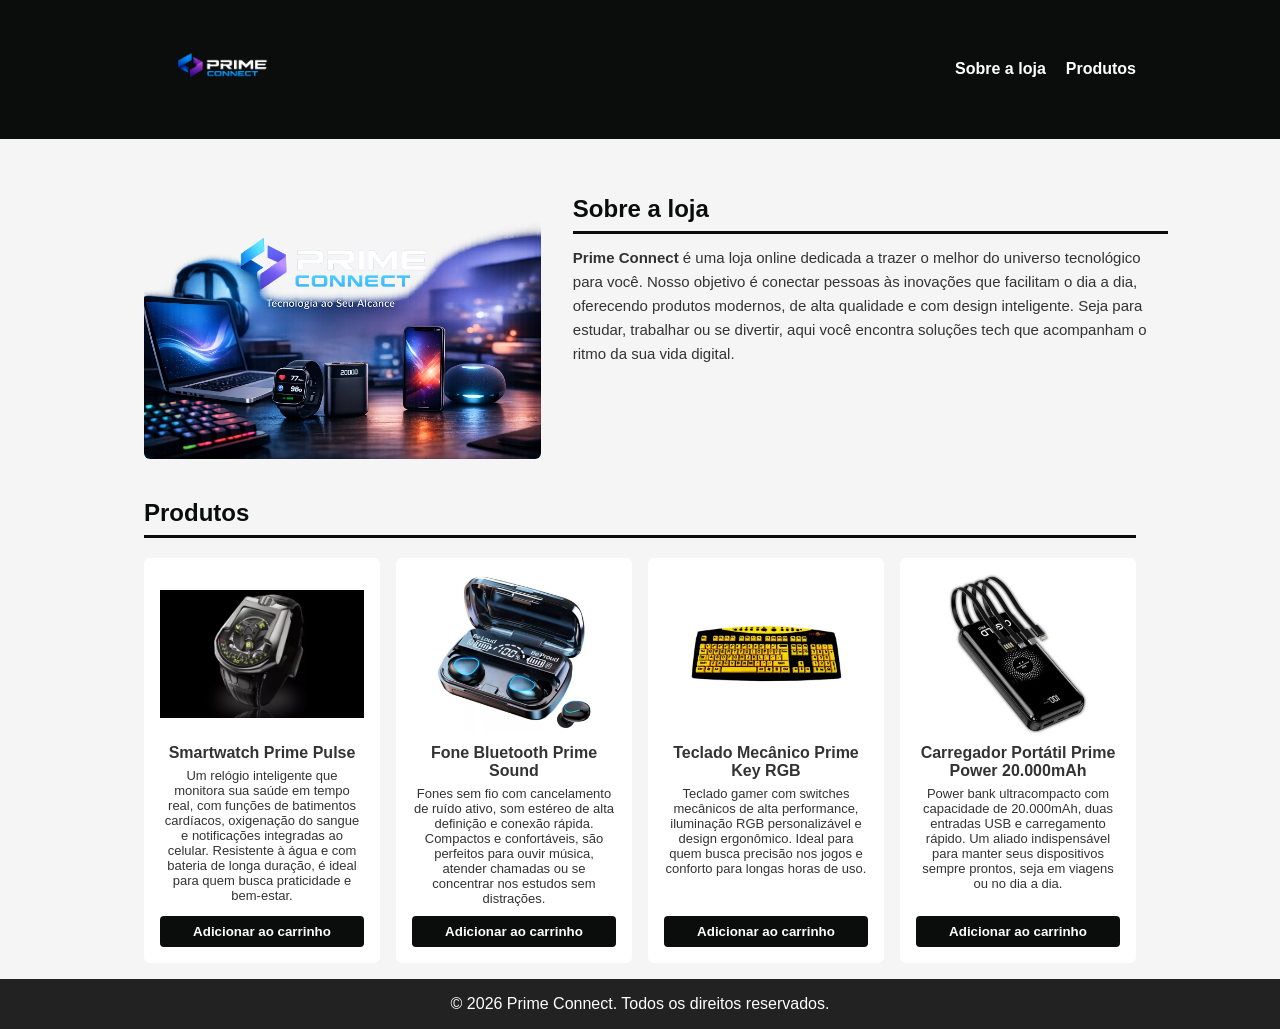
==== index.html @ 11353aee "move index de pasta" ====
<!doctype html>
<html lang="pt-BR">
  <head>
    <!-- Define o tipo de documento como HTML5 -->
    <meta charset="UTF-8" />
    <!-- Configura o site para ser responsivo em dispositivos móveis -->
    <meta name="viewport" content="width=device-width, initial-scale=1.0" />
    <!-- Título exibido na aba do navegador -->
    <title>Prime Connect</title>
    <!-- Importa o arquivo CSS externo -->
    <link rel="stylesheet" href="/src/style.css" />
  </head>

  <body>
    <!-- Cabeçalho principal -->
    <header class="header">
      <div class="container header-flex">
        <!-- Nome da loja -->
        <img
          src="/public/image/Logo-minimalista-Pri.png"
          alt="Prime Connect"
          width="160"
        />

        <!-- Menu de navegação -->
        <nav>
          <ul class="menu">
            <!-- Links que levam às seções da página -->
            <li><a href="#sobre">Sobre a loja</a></li>
            <li><a href="#produtos">Produtos</a></li>
          </ul>
        </nav>
      </div>
    </header>

    <!-- Conteúdo principal -->
    <main class="container">
      <!-- Seção "Sobre a loja" -->
      <section id="sobre" class="sobre">
        <!-- Imagem ilustrativa da loja -->
        <img
          src="/public/image/Logo-Prime-Connect-t.png"
          alt="Imagem da loja"
        />

        <!-- Texto descritivo -->
        <div class="sobre-texto">
          <h2>Sobre a loja</h2>
          <p>
            <!-- Descrição da loja -->
            <b>Prime Connect</b> é uma loja online dedicada a trazer o melhor do
            universo tecnológico para você. Nosso objetivo é conectar pessoas às
            inovações que facilitam o dia a dia, oferecendo produtos modernos,
            de alta qualidade e com design inteligente. Seja para estudar,
            trabalhar ou se divertir, aqui você encontra soluções tech que
            acompanham o ritmo da sua vida digital.
          </p>
        </div>
      </section>

      <!-- Seção de produtos -->
      <section id="produtos" class="produtos">
        <h2>Produtos</h2>

        <!-- Grade de produtos -->
        <div class="produtos-grid">
          <!-- PRODUTO 1 -->
          <div class="produto">
            <img src="/public/image/2011-08-05-ur202-1.webp" alt="relógios" />
            <h3>Smartwatch Prime Pulse</h3>
            <p>
              Um relógio inteligente que monitora sua saúde em tempo real, com
              funções de batimentos cardíacos, oxigenação do sangue e
              notificações integradas ao celular. Resistente à água e com
              bateria de longa duração, é ideal para quem busca praticidade e
              bem-estar.
            </p>
            <button>Adicionar ao carrinho</button>
          </div>

          <!-- PRODUTO 2 -->
          <div class="produto">
            <img src="/public/image/fone-bluetoot.webp" alt="Fone-bluetooth" />
            <h3>Fone Bluetooth Prime Sound</h3>
            <p>
              Fones sem fio com cancelamento de ruído ativo, som estéreo de alta
              definição e conexão rápida. Compactos e confortáveis, são
              perfeitos para ouvir música, atender chamadas ou se concentrar nos
              estudos sem distrações.
            </p>
            <button>Adicionar ao carrinho</button>
          </div>

          <!-- PRODUTO 3 -->
          <div class="produto">
            <img
              src="/public/image/teclado-baixa-visao-cod-43-capa.jpg"
              alt="Teclados"
            />
            <h3>Teclado Mecânico Prime Key RGB</h3>
            <p>
              Teclado gamer com switches mecânicos de alta performance,
              iluminação RGB personalizável e design ergonômico. Ideal para quem
              busca precisão nos jogos e conforto para longas horas de uso.
            </p>
            <button>Adicionar ao carrinho</button>
          </div>

          <!-- PRODUTO 4 -->
          <div class="produto">
            <img
              src="/public/image/carregador_portatil_power_bank_10000mah_bte_21_a_gold_6233_1_6163ff97bde60cf427ac8083abf72644.webp"
              alt="Carregadores portáteis"
            />
            <h3>Carregador Portátil Prime Power 20.000mAh</h3>
            <p>
              Power bank ultracompacto com capacidade de 20.000mAh, duas
              entradas USB e carregamento rápido. Um aliado indispensável para
              manter seus dispositivos sempre prontos, seja em viagens ou no dia
              a dia.
            </p>
            <button>Adicionar ao carrinho</button>
          </div>
        </div>
      </section>
    </main>

    <!-- Rodapé -->
    <footer class="footer">
      <p>© 2026 Prime Connect. Todos os direitos reservados.</p>
    </footer>
  </body>
</html>
---- src/style.css ----
/* ------------------------- */
/* RESET BÁSICO */
/* Remove margens e espaçamentos padrão dos elementos */
* {
  margin: 0;
  padding: 0;
  box-sizing: border-box;
}

/* ------------------------- */
/* CONFIGURAÇÕES GERAIS DO BODY */
body {
  font-family: Arial, sans-serif; /* Define a fonte padrão */
  background-color: #f5f5f5; /* Cor de fundo clara */
  color: #333; /* Cor do texto */
  display: flex; /* Usa flexbox para organizar o layout */
  flex-direction: column; /* Organiza os elementos em coluna */
  min-height: 100vh; /* Garante que o body ocupe toda a altura da tela */
}

/* ------------------------- */
/* COMPORTAMENTO DE ROLAGEM SUAVE */
html {
  scroll-behavior: smooth;
}

/* ------------------------- */
/* CONTAINER CENTRALIZADO */
.container {
  max-width: 1024px; /* Largura máxima do conteúdo */
  margin: 0 auto; /* Centraliza horizontalmente */
  padding: 16px; /* Espaçamento interno */
}

/* ------------------------- */
/* HEADER (CABEÇALHO) */
.header {
  background-color: #0b0c0c; /* Fundo escuro */
  color: #fff; /* Texto branco */
}

.header-flex {
  display: flex; /* Layout flexível */
  justify-content: space-between; /* Espaça logo e menu */
  align-items: center; /* Alinha verticalmente */
}

.menu {
  list-style: none; /* Remove marcadores da lista */
  display: flex; /* Exibe os itens lado a lado */
  gap: 20px; /* Espaçamento entre os links */
}

.menu a {
  color: #fff; /* Cor dos links */
  text-decoration: none; /* Remove sublinhado */
  font-weight: bold; /* Deixa o texto em negrito */
}

/* ------------------------- */
/* SEÇÃO SOBRE A LOJA */
.sobre {
  display: grid; /* Usa grid para layout */
  grid-template-columns: 40% 60%; /* Divide em duas colunas */
  gap: 32px; /* Espaçamento entre colunas */
  margin: 40px 0; /* Espaçamento vertical */
}

.sobre img {
  width: 100%; /* Imagem ocupa toda a largura da coluna */
  height: auto; /* Mantém proporção */
  border-radius: 6px; /* Cantos arredondados */
}

.sobre-texto h2 {
  margin-bottom: 8px;
  color: #0b0c0c;
}

/* Linha decorativa abaixo do título */
.sobre-texto h2::after {
  content: "";
  display: block;
  width: 100%;
  height: 3px;
  background: #0b0c0c;
  margin-top: 8px;
}

.sobre-texto p {
  font-size: 15px;
  line-height: 1.6; /* Espaçamento entre linhas */
  margin-top: 12px;
}

/* ------------------------- */
/* SEÇÃO DE PRODUTOS */
.produtos {
  margin-top: 40px;
}

.produtos h2 {
  color: #0b0c0c;
  margin-bottom: 12px;
}

/* Linha decorativa abaixo do título */
.produtos h2::after {
  content: "";
  display: block;
  width: 100%;
  height: 3px;
  background: #0b0c0c;
  margin-top: 8px;
}

/* Grid dos produtos */
.produtos-grid {
  display: grid;
  grid-template-columns: repeat(4, 1fr); /* 4 colunas iguais */
  gap: 16px;
  margin-top: 20px;
  align-items: stretch; /* Faz todos os cards terem a mesma altura */
}

/* Card individual do produto */
.produto {
  background-color: #fff;
  padding: 16px;
  border-radius: 6px;
  text-align: center;
  display: flex; /* Organiza o conteúdo em coluna */
  flex-direction: column;
}

.produto img {
  width: 100%;
  height: 160px;
  object-fit: contain; /* Mantém proporção da imagem */
  margin-bottom: 10px;
}

.produto h3 {
  font-size: 16px;
  margin-bottom: 6px;
}

.produto p {
  font-size: 13px;
  margin-bottom: 10px;
}

/* Botão sempre alinhado ao final do card */
.produto button {
  width: 100%;
  padding: 8px;
  border: none;
  background-color: #0b0c0c;
  color: #fff;
  cursor: pointer;
  border-radius: 4px;
  font-weight: bold;
  margin-top: auto; /* Empurra o botão para o final */
}

.produto button:hover {
  background-color: #1c3fc5; /* Cor ao passar o mouse */
}

/* ------------------------- */
/* FOOTER (RODAPÉ) */
.footer {
  background-color: #222;
  color: #fff;
  text-align: center;
  padding: 16px;
  margin-top: auto; /* Mantém o rodapé no final da página */
}

/* ------------------------- */
/* RESPONSIVIDADE */
/* TABLET (641px até 1023px) */
@media (min-width: 641px) and (max-width: 1023px) {
  .container {
    max-width: 90%;
  }

  .sobre {
    grid-template-columns: 1fr; /* Coluna única */
  }

  .produtos-grid {
    grid-template-columns: repeat(2, 1fr); /* 2 colunas */
  }
}

/* MOBILE (até 640px) */
@media (max-width: 640px) {
  .header-flex {
    flex-direction: column; /* Empilha logo e menu */
    gap: 10px;
  }

  .menu {
    flex-direction: column;
    align-items: center;
    gap: 6px;
  }

  .sobre {
    grid-template-columns: 1fr; /* Coluna única */
  }

  .produtos-grid {
    grid-template-columns: 1fr; /* Um produto por linha */
  }

  .produto img {
    height: 180px; /* Ajusta altura da imagem */
  }
}
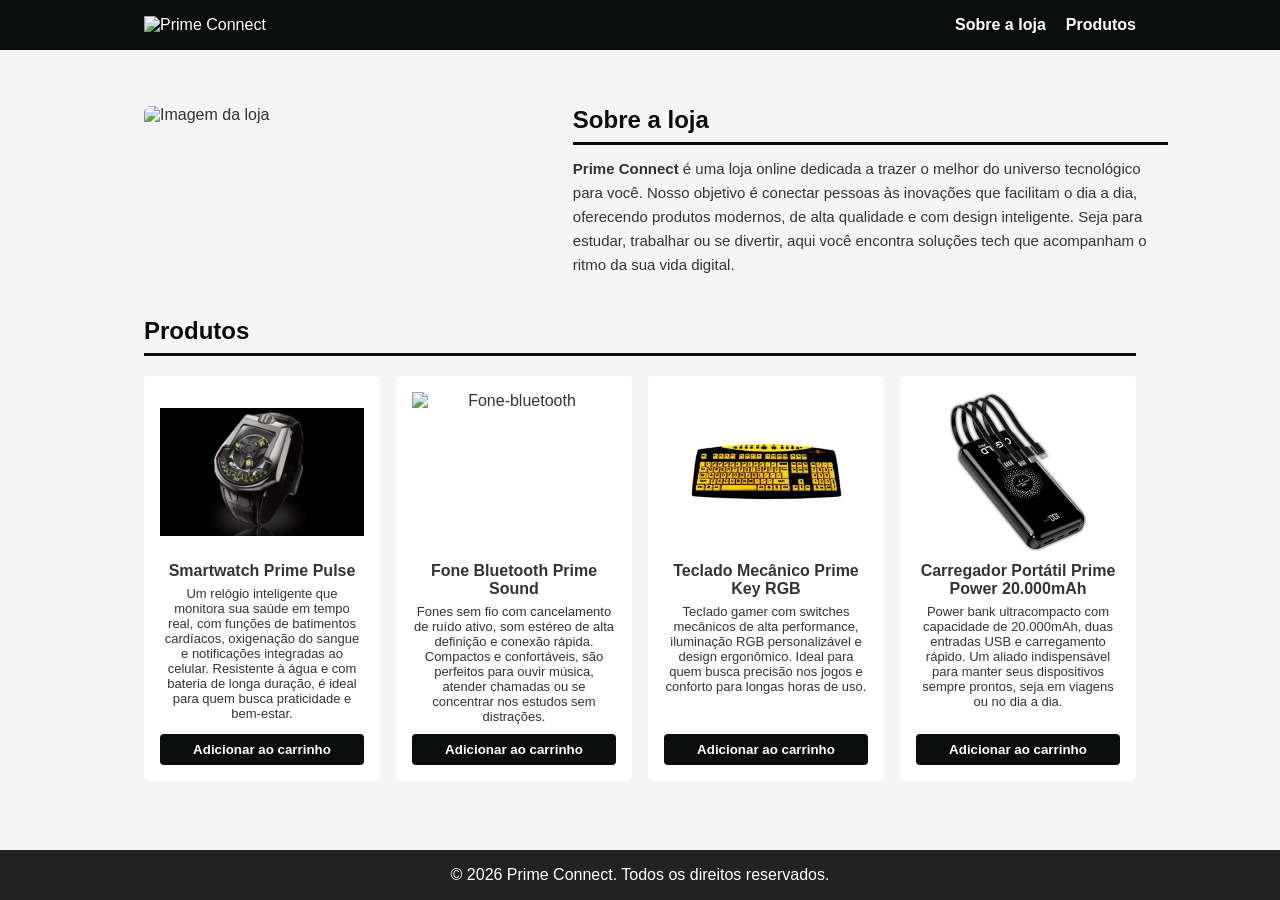
==== commit 7f146200: "remoção do public/ do caminho para as imagens" ====
--- a/index.html
+++ b/index.html
@@ -8,7 +8,7 @@
     <!-- Título exibido na aba do navegador -->
     <title>Prime Connect</title>
     <!-- Importa o arquivo CSS externo -->
-    <link rel="stylesheet" href="/src/style.css" />
+    <link rel="stylesheet" href="style.css" />
   </head>
 
   <body>
@@ -17,7 +17,7 @@
       <div class="container header-flex">
         <!-- Nome da loja -->
         <img
-          src="/public/image/Logo-minimalista-Pri.png"
+          src="image/Logo-minimalista-Pri.png"
           alt="Prime Connect"
           width="160"
         />
@@ -38,10 +38,7 @@
       <!-- Seção "Sobre a loja" -->
       <section id="sobre" class="sobre">
         <!-- Imagem ilustrativa da loja -->
-        <img
-          src="/public/image/Logo-Prime-Connect-t.png"
-          alt="Imagem da loja"
-        />
+        <img src="image/Logo-Prime-Connect-t.png" alt="Imagem da loja" />
 
         <!-- Texto descritivo -->
         <div class="sobre-texto">
@@ -66,7 +63,7 @@
         <div class="produtos-grid">
           <!-- PRODUTO 1 -->
           <div class="produto">
-            <img src="/public/image/2011-08-05-ur202-1.webp" alt="relógios" />
+            <img src="image/2011-08-05-ur202-1.webp" alt="relógios" />
             <h3>Smartwatch Prime Pulse</h3>
             <p>
               Um relógio inteligente que monitora sua saúde em tempo real, com
@@ -80,7 +77,7 @@
 
           <!-- PRODUTO 2 -->
           <div class="produto">
-            <img src="/public/image/fone-bluetoot.webp" alt="Fone-bluetooth" />
+            <img src="image/fone-bluetoot.webp" alt="Fone-bluetooth" />
             <h3>Fone Bluetooth Prime Sound</h3>
             <p>
               Fones sem fio com cancelamento de ruído ativo, som estéreo de alta
@@ -94,7 +91,7 @@
           <!-- PRODUTO 3 -->
           <div class="produto">
             <img
-              src="/public/image/teclado-baixa-visao-cod-43-capa.jpg"
+              src="image/teclado-baixa-visao-cod-43-capa.jpg"
               alt="Teclados"
             />
             <h3>Teclado Mecânico Prime Key RGB</h3>
@@ -109,7 +106,7 @@
           <!-- PRODUTO 4 -->
           <div class="produto">
             <img
-              src="/public/image/carregador_portatil_power_bank_10000mah_bte_21_a_gold_6233_1_6163ff97bde60cf427ac8083abf72644.webp"
+              src="image/carregador_portatil_power_bank_10000mah_bte_21_a_gold_6233_1_6163ff97bde60cf427ac8083abf72644.webp"
               alt="Carregadores portáteis"
             />
             <h3>Carregador Portátil Prime Power 20.000mAh</h3>
--- a/style.css
+++ b/style.css
@@ -0,0 +1,221 @@
+/* ------------------------- */
+/* RESET BÁSICO */
+/* Remove margens e espaçamentos padrão dos elementos */
+* {
+  margin: 0;
+  padding: 0;
+  box-sizing: border-box;
+}
+
+/* ------------------------- */
+/* CONFIGURAÇÕES GERAIS DO BODY */
+body {
+  font-family: Arial, sans-serif; /* Define a fonte padrão */
+  background-color: #f5f5f5; /* Cor de fundo clara */
+  color: #333; /* Cor do texto */
+  display: flex; /* Usa flexbox para organizar o layout */
+  flex-direction: column; /* Organiza os elementos em coluna */
+  min-height: 100vh; /* Garante que o body ocupe toda a altura da tela */
+}
+
+/* ------------------------- */
+/* COMPORTAMENTO DE ROLAGEM SUAVE */
+html {
+  scroll-behavior: smooth;
+}
+
+/* ------------------------- */
+/* CONTAINER CENTRALIZADO */
+.container {
+  max-width: 1024px; /* Largura máxima do conteúdo */
+  margin: 0 auto; /* Centraliza horizontalmente */
+  padding: 16px; /* Espaçamento interno */
+}
+
+/* ------------------------- */
+/* HEADER (CABEÇALHO) */
+.header {
+  background-color: #0b0c0c; /* Fundo escuro */
+  color: #fff; /* Texto branco */
+}
+
+.header-flex {
+  display: flex; /* Layout flexível */
+  justify-content: space-between; /* Espaça logo e menu */
+  align-items: center; /* Alinha verticalmente */
+}
+
+.menu {
+  list-style: none; /* Remove marcadores da lista */
+  display: flex; /* Exibe os itens lado a lado */
+  gap: 20px; /* Espaçamento entre os links */
+}
+
+.menu a {
+  color: #fff; /* Cor dos links */
+  text-decoration: none; /* Remove sublinhado */
+  font-weight: bold; /* Deixa o texto em negrito */
+}
+
+/* ------------------------- */
+/* SEÇÃO SOBRE A LOJA */
+.sobre {
+  display: grid; /* Usa grid para layout */
+  grid-template-columns: 40% 60%; /* Divide em duas colunas */
+  gap: 32px; /* Espaçamento entre colunas */
+  margin: 40px 0; /* Espaçamento vertical */
+}
+
+.sobre img {
+  width: 100%; /* Imagem ocupa toda a largura da coluna */
+  height: auto; /* Mantém proporção */
+  border-radius: 6px; /* Cantos arredondados */
+}
+
+.sobre-texto h2 {
+  margin-bottom: 8px;
+  color: #0b0c0c;
+}
+
+/* Linha decorativa abaixo do título */
+.sobre-texto h2::after {
+  content: "";
+  display: block;
+  width: 100%;
+  height: 3px;
+  background: #0b0c0c;
+  margin-top: 8px;
+}
+
+.sobre-texto p {
+  font-size: 15px;
+  line-height: 1.6; /* Espaçamento entre linhas */
+  margin-top: 12px;
+}
+
+/* ------------------------- */
+/* SEÇÃO DE PRODUTOS */
+.produtos {
+  margin-top: 40px;
+}
+
+.produtos h2 {
+  color: #0b0c0c;
+  margin-bottom: 12px;
+}
+
+/* Linha decorativa abaixo do título */
+.produtos h2::after {
+  content: "";
+  display: block;
+  width: 100%;
+  height: 3px;
+  background: #0b0c0c;
+  margin-top: 8px;
+}
+
+/* Grid dos produtos */
+.produtos-grid {
+  display: grid;
+  grid-template-columns: repeat(4, 1fr); /* 4 colunas iguais */
+  gap: 16px;
+  margin-top: 20px;
+  align-items: stretch; /* Faz todos os cards terem a mesma altura */
+}
+
+/* Card individual do produto */
+.produto {
+  background-color: #fff;
+  padding: 16px;
+  border-radius: 6px;
+  text-align: center;
+  display: flex; /* Organiza o conteúdo em coluna */
+  flex-direction: column;
+}
+
+.produto img {
+  width: 100%;
+  height: 160px;
+  object-fit: contain; /* Mantém proporção da imagem */
+  margin-bottom: 10px;
+}
+
+.produto h3 {
+  font-size: 16px;
+  margin-bottom: 6px;
+}
+
+.produto p {
+  font-size: 13px;
+  margin-bottom: 10px;
+}
+
+/* Botão sempre alinhado ao final do card */
+.produto button {
+  width: 100%;
+  padding: 8px;
+  border: none;
+  background-color: #0b0c0c;
+  color: #fff;
+  cursor: pointer;
+  border-radius: 4px;
+  font-weight: bold;
+  margin-top: auto; /* Empurra o botão para o final */
+}
+
+.produto button:hover {
+  background-color: #1c3fc5; /* Cor ao passar o mouse */
+}
+
+/* ------------------------- */
+/* FOOTER (RODAPÉ) */
+.footer {
+  background-color: #222;
+  color: #fff;
+  text-align: center;
+  padding: 16px;
+  margin-top: auto; /* Mantém o rodapé no final da página */
+}
+
+/* ------------------------- */
+/* RESPONSIVIDADE */
+/* TABLET (641px até 1023px) */
+@media (min-width: 641px) and (max-width: 1023px) {
+  .container {
+    max-width: 90%;
+  }
+
+  .sobre {
+    grid-template-columns: 1fr; /* Coluna única */
+  }
+
+  .produtos-grid {
+    grid-template-columns: repeat(2, 1fr); /* 2 colunas */
+  }
+}
+
+/* MOBILE (até 640px) */
+@media (max-width: 640px) {
+  .header-flex {
+    flex-direction: column; /* Empilha logo e menu */
+    gap: 10px;
+  }
+
+  .menu {
+    flex-direction: column;
+    align-items: center;
+    gap: 6px;
+  }
+
+  .sobre {
+    grid-template-columns: 1fr; /* Coluna única */
+  }
+
+  .produtos-grid {
+    grid-template-columns: 1fr; /* Um produto por linha */
+  }
+
+  .produto img {
+    height: 180px; /* Ajusta altura da imagem */
+  }
+}
